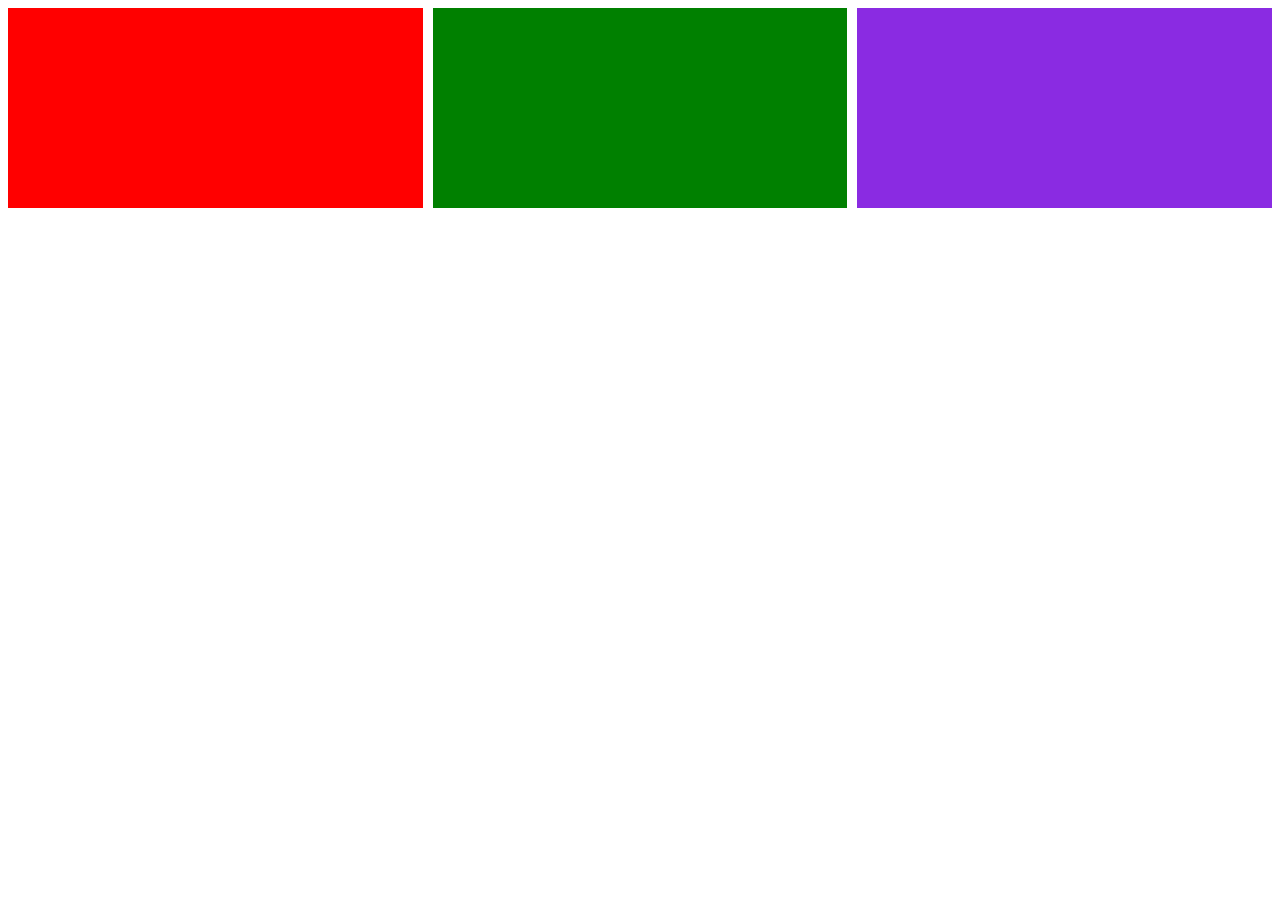
==== second lesson/grid-revision-class.html @ a8186e9c "completed the first row with third column and gaps of 20px between" ====
<!DOCTYPE html>
<html lang="en">
<head>
    <meta charset="UTF-8">
    <meta name="viewport" content="width=device-width, initial-scale=1.0">
    <title>grid revison class</title>
    <link rel="stylesheet" href="grid-revision-class.css">
</head>
<body>
    <div class="conatiner">
        <div class="data1">

        </div>
        <div class="data2">

        </div>
        <div class="data3">

        </div>

    </div>
    
</body>
</html>
---- second lesson/grid-revision-class.css ----
.conatiner{
    display: grid;
    grid-template-columns: 1fr 1fr 1fr;
    column-gap: 10px;
}
.data1{
    background-color: red;
    height: 200px;
}
.data2{
    background-color: green;
    height: 200px;
}
.data3{
    background-color: blueviolet;
    height: 200px;
}
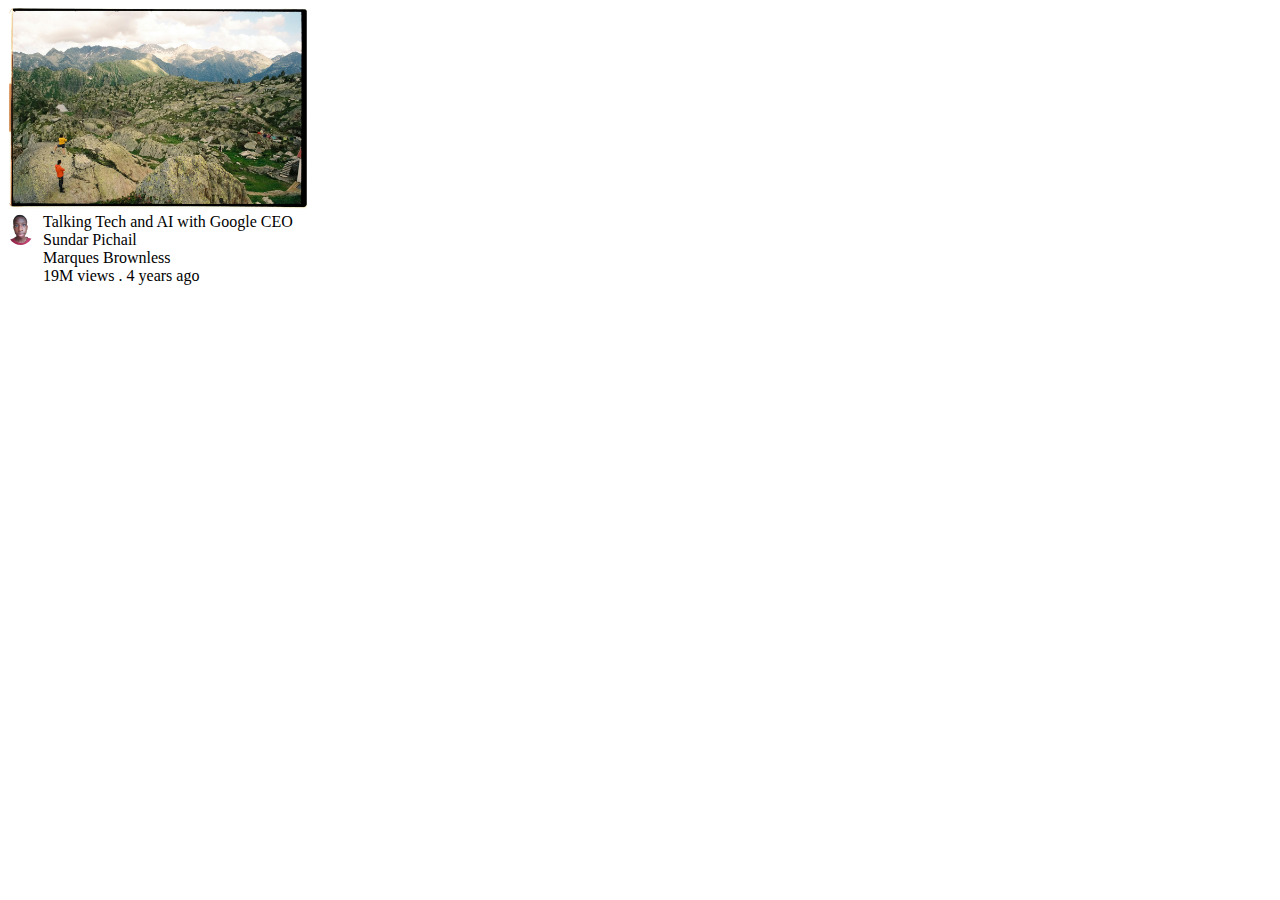
==== commit ab59ab15: "complete modification of 1 data object" ====
--- a/second lesson/grid-revision-class.html
+++ b/second lesson/grid-revision-class.html
@@ -7,18 +7,31 @@
     <link rel="stylesheet" href="grid-revision-class.css">
 </head>
 <body>
+<!-- the main conatiner itself -->
     <div class="conatiner">
+    <!-- first data file conatiner -->
         <div class="data1">
+            <div class="main-image">
+                <img class="main-image" src="images/first image.jpg" alt="image of mountain" srcset="">
+            </div>
+        <!-- first sub-data-container      -->
+            <div class="profile-container">
+                <div class="profile-image">
+                    <img class="profile-image" src="images/hispassport.png" alt="" srcset="">
 
+                </div>
+                <div class="profile-details">
+                    <p class="p1">Talking Tech and AI with Google CEO Sundar Pichail</p>
+                    <p class="p2">Marques Brownless</p>
+                    <p class="p3">19M views . 4 years ago</p>
+                </div>
+            </div>
+         <!-- End of first sub-data-container      -->
         </div>
-        <div class="data2">
-
-        </div>
-        <div class="data3">
-
-        </div>
-
+    <!-- End offirst data file conatiner -->
+        
     </div>
+<!-- the main conatiner itself --> 
     
 </body>
 </html>--- a/second lesson/grid-revision-class.css
+++ b/second lesson/grid-revision-class.css
@@ -1,17 +1,21 @@
 .conatiner{
     display: grid;
-    grid-template-columns: 1fr 1fr 1fr;
+    grid-template-columns: 300px
+    
+}
+.profile-container{
+    display: grid;
+    grid-template-columns: 25px 1fr;
     column-gap: 10px;
 }
-.data1{
-    background-color: red;
-    height: 200px;
+.main-image {
+    width: 300px;
 }
-.data2{
-    background-color: green;
-    height: 200px;
+.profile-image{
+    width: 25px;
+    border-radius: 30px;
 }
-.data3{
-    background-color: blueviolet;
-    height: 200px;
+p{
+    margin-top: 0;
+    margin-bottom: 0;
 }